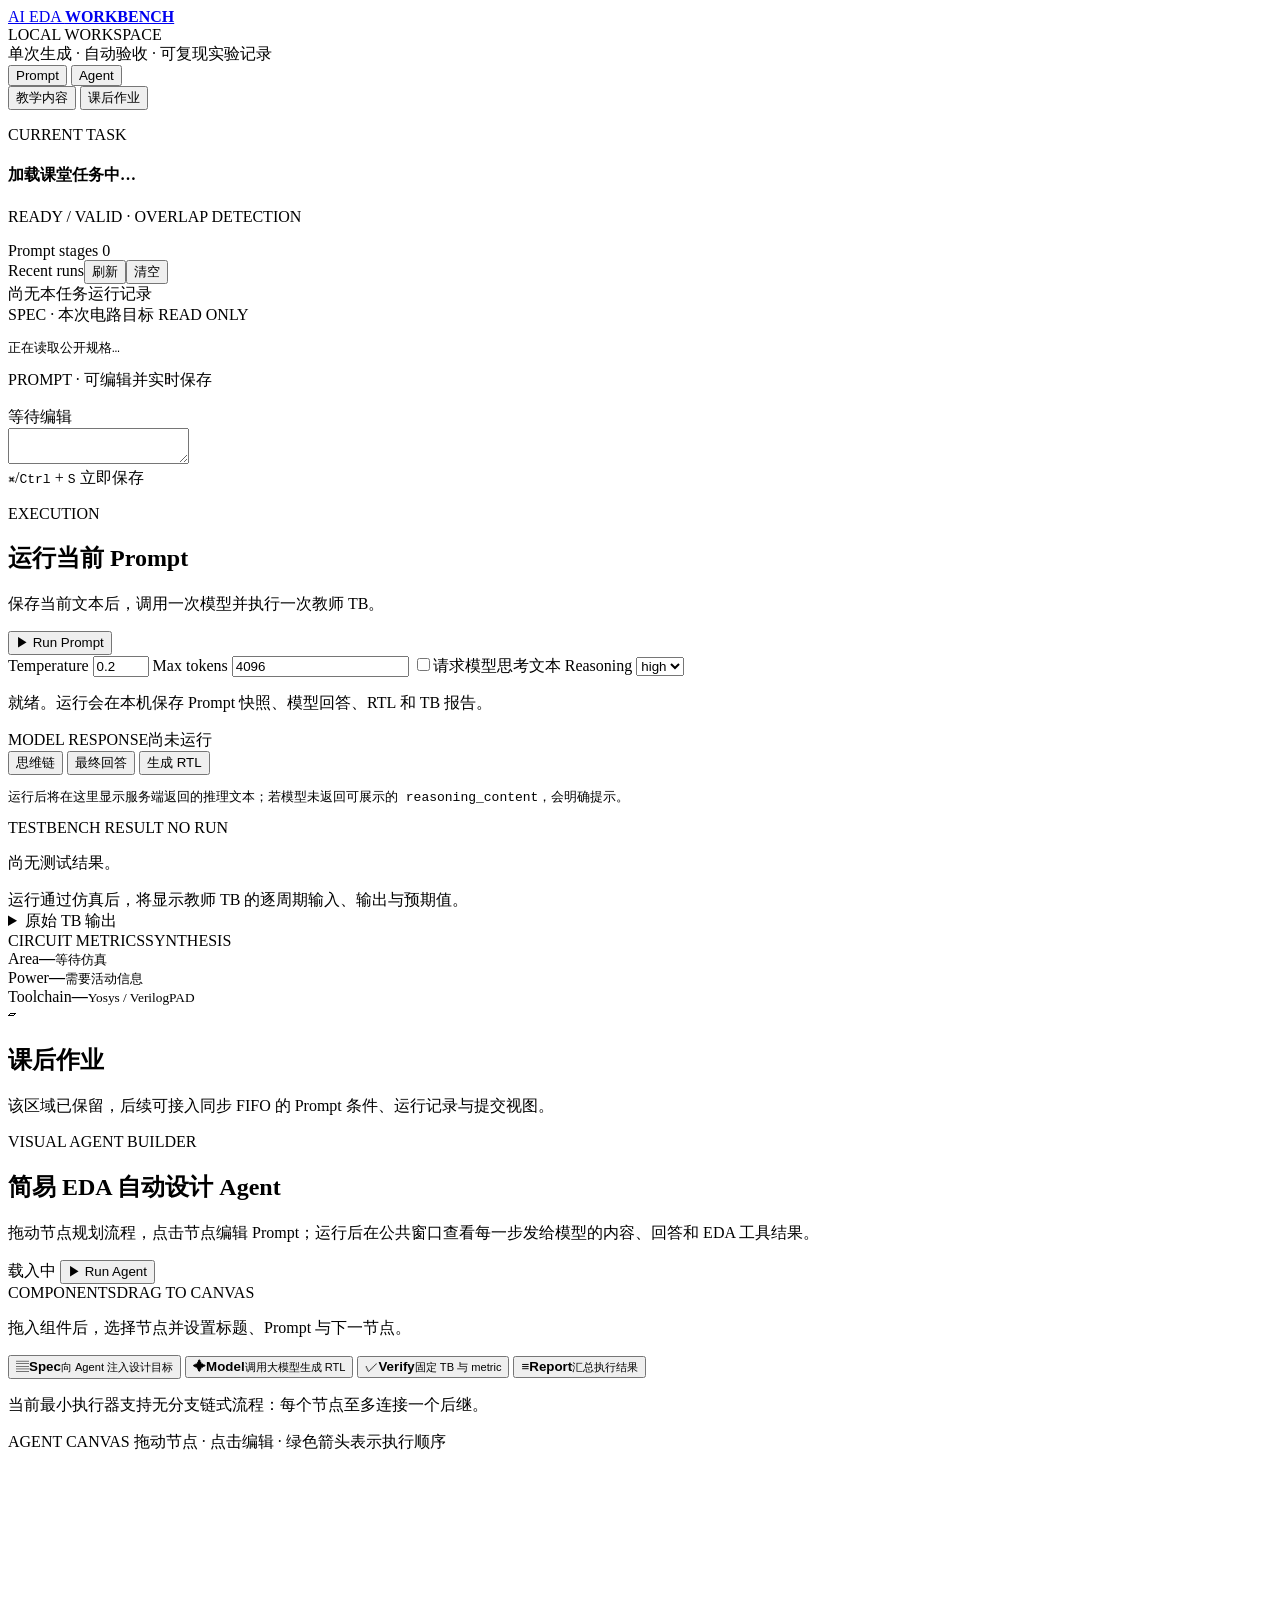
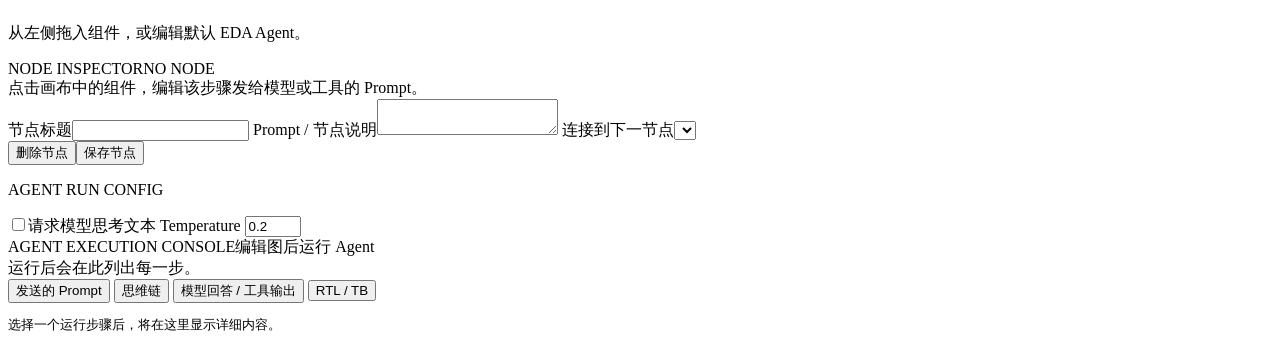
==== web/index.html @ f7133e4f "第一次重构" ====
<!doctype html>
<html lang="zh-CN">
  <head>
    <meta charset="utf-8" />
    <meta name="viewport" content="width=device-width, initial-scale=1" />
    <meta name="theme-color" content="#f6f8fb" />
    <title>AI EDA · Prompt Workbench</title>
    <link rel="stylesheet" href="/styles.css" />
  </head>
  <body>
    <div class="app-shell">
      <header class="app-header">
        <a class="brand" href="#" aria-label="AI EDA Workbench 首页">
          <span class="brand-mark" aria-hidden="true"><i></i><i></i><i></i></span>
          <span>AI EDA <strong>WORKBENCH</strong></span>
        </a>
        <div class="workspace-chip"><span class="status-dot"></span>LOCAL WORKSPACE</div>
        <div class="header-spacer"></div>
        <span class="header-note">单次生成 · 自动验收 · 可复现实验记录</span>
      </header>

      <nav class="primary-tabs" aria-label="实验类型">
        <button class="tab active" data-main-tab="prompt">Prompt</button>
        <button class="tab" data-main-tab="agent">Agent</button>
      </nav>

      <main>
        <section id="prompt-view" class="main-view">
          <div class="sub-tabs" aria-label="Prompt 内容">
            <button class="sub-tab active" data-prompt-tab="teaching">教学内容</button>
            <button class="sub-tab" data-prompt-tab="homework">课后作业</button>
          </div>

          <section id="teaching-view" class="teaching-layout">
            <aside class="left-rail">
              <div class="panel task-card">
                <p class="eyebrow">CURRENT TASK</p>
                <h1 id="task-title">加载课堂任务中…</h1>
                <p class="task-meta">READY / VALID · OVERLAP DETECTION</p>
              </div>

              <div class="panel prompt-stages">
                <div class="panel-heading">
                  <span>Prompt stages</span>
                  <span id="stage-count" class="muted">0</span>
                </div>
                <div id="prompt-list" class="stage-list"></div>
              </div>

              <div class="panel run-history">
                <div class="panel-heading"><span>Recent runs</span><span class="run-history-actions"><button id="refresh-runs" class="text-button">刷新</button><button id="clear-runs" class="text-button danger-text">清空</button></span></div>
                <div id="run-list" class="run-list empty-copy">尚无本任务运行记录</div>
              </div>
            </aside>

            <section class="editor-column">
              <article class="panel spec-panel">
                <div class="panel-heading">
                  <span>SPEC · 本次电路目标</span>
                  <span class="read-only">READ ONLY</span>
                </div>
                <pre id="spec-content" class="spec-content">正在读取公开规格…</pre>
              </article>

              <article class="panel prompt-panel">
                <div class="panel-heading prompt-heading">
                  <div>
                    <span>PROMPT · 可编辑并实时保存</span>
                    <p id="prompt-description" class="panel-description"></p>
                  </div>
                  <span id="save-status" class="save-status">等待编辑</span>
                </div>
                <textarea id="prompt-editor" spellcheck="false" aria-label="Prompt 编辑器"></textarea>
                <div class="editor-footer">
                  <span id="prompt-file" class="muted"></span>
                  <span><kbd>⌘</kbd>/<kbd>Ctrl</kbd> + <kbd>S</kbd> 立即保存</span>
                </div>
              </article>

              <article class="panel run-panel">
                <div class="run-controls">
                  <div>
                    <p class="eyebrow">EXECUTION</p>
                    <h2>运行当前 Prompt</h2>
                    <p>保存当前文本后，调用一次模型并执行一次教师 TB。</p>
                  </div>
                  <button id="run-button" class="run-button"><span class="play-icon">▶</span> Run Prompt</button>
                </div>
                <div class="config-row">
                  <label>Temperature <input id="temperature" type="number" min="0" max="2" step="0.1" value="0.2" /></label>
                  <label>Max tokens <input id="max-tokens" type="number" min="1" step="1" value="4096" /></label>
                  <label class="switch-label"><input id="thinking" type="checkbox" /><span class="switch"></span>请求模型思考文本</label>
                  <label>Reasoning <select id="reasoning-effort"><option value="low">low</option><option value="high" selected>high</option><option value="max">max</option></select></label>
                </div>
                <p id="run-status" class="run-status">就绪。运行会在本机保存 Prompt 快照、模型回答、RTL 和 TB 报告。</p>
              </article>
            </section>

            <aside class="result-column">
              <article class="panel model-panel">
                <div class="panel-heading"><span>MODEL RESPONSE</span><span id="run-id-label" class="muted">尚未运行</span></div>
                <div class="response-tabs">
                  <button class="response-tab active" data-response-tab="reasoning">思维链</button>
                  <button class="response-tab" data-response-tab="answer">最终回答</button>
                  <button class="response-tab" data-response-tab="rtl">生成 RTL</button>
                </div>
                <pre id="response-content" class="response-content empty-copy">运行后将在这里显示服务端返回的推理文本；若模型未返回可展示的 reasoning_content，会明确提示。</pre>
              </article>

              <article class="panel tb-panel">
                <div class="panel-heading">
                  <span>TESTBENCH RESULT</span>
                  <span id="tb-badge" class="result-badge neutral">NO RUN</span>
                </div>
                <p id="tb-summary" class="tb-summary">尚无测试结果。</p>
                <div id="trace-wrap" class="trace-wrap empty-copy">运行通过仿真后，将显示教师 TB 的逐周期输入、输出与预期值。</div>
                <details class="raw-output"><summary>原始 TB 输出</summary><pre id="tb-stdout">—</pre></details>
              </article>

              <article class="panel metrics-panel">
                <div class="panel-heading"><span>CIRCUIT METRICS</span><span class="read-only">SYNTHESIS</span></div>
                <div class="metric-grid">
                  <div class="metric"><span>Area</span><strong id="metric-area">—</strong><small id="metric-unit">等待仿真</small></div>
                  <div class="metric"><span>Power</span><strong id="metric-power">—</strong><small>需要活动信息</small></div>
                  <div class="metric"><span>Toolchain</span><strong id="metric-status">—</strong><small id="metric-note">Yosys / VerilogPAD</small></div>
                </div>
              </article>
            </aside>
          </section>

          <section id="homework-view" class="empty-view hidden">
            <span class="empty-icon">▱</span>
            <h2>课后作业</h2>
            <p>该区域已保留，后续可接入同步 FIFO 的 Prompt 条件、运行记录与提交视图。</p>
          </section>
        </section>

        <section id="agent-view" class="agent-view hidden">
          <div class="agent-hero">
            <div>
              <p class="eyebrow">VISUAL AGENT BUILDER</p>
              <h1 id="agent-name">简易 EDA 自动设计 Agent</h1>
              <p>拖动节点规划流程，点击节点编辑 Prompt；运行后在公共窗口查看每一步发给模型的内容、回答和 EDA 工具结果。</p>
            </div>
            <div class="agent-hero-actions">
              <span id="agent-save-status" class="save-status">载入中</span>
              <button id="agent-run-button" class="run-button"><span class="play-icon">▶</span> Run Agent</button>
            </div>
          </div>

          <div class="agent-layout">
            <aside class="panel agent-palette">
              <div class="panel-heading"><span>COMPONENTS</span><span class="read-only">DRAG TO CANVAS</span></div>
              <p class="palette-help">拖入组件后，选择节点并设置标题、Prompt 与下一节点。</p>
              <div class="palette-list">
                <button class="palette-item" draggable="true" data-node-type="spec"><span class="node-glyph spec-glyph">▤</span><span><strong>Spec</strong><small>向 Agent 注入设计目标</small></span></button>
                <button class="palette-item" draggable="true" data-node-type="model"><span class="node-glyph model-glyph">✦</span><span><strong>Model</strong><small>调用大模型生成 RTL</small></span></button>
                <button class="palette-item" draggable="true" data-node-type="verify"><span class="node-glyph verify-glyph">✓</span><span><strong>Verify</strong><small>固定 TB 与 metric</small></span></button>
                <button class="palette-item" draggable="true" data-node-type="report"><span class="node-glyph report-glyph">≡</span><span><strong>Report</strong><small>汇总执行结果</small></span></button>
              </div>
              <p class="agent-rule">当前最小执行器支持无分支链式流程：每个节点至多连接一个后继。</p>
            </aside>

            <section class="panel agent-canvas-panel">
              <div class="panel-heading">
                <span>AGENT CANVAS</span>
                <span class="canvas-hint">拖动节点 · 点击编辑 · 绿色箭头表示执行顺序</span>
              </div>
              <div id="agent-canvas-scroll" class="agent-canvas-scroll">
                <div id="agent-canvas" class="agent-canvas" aria-label="Agent 流程画布">
                  <svg id="agent-edges" class="agent-edges" aria-hidden="true"><defs><marker id="arrow-head" markerWidth="8" markerHeight="8" refX="7" refY="4" orient="auto"><path d="M0,0 L8,4 L0,8 z"></path></marker></defs></svg>
                  <div id="agent-nodes"></div>
                  <p id="canvas-empty" class="canvas-empty hidden">从左侧拖入组件，或编辑默认 EDA Agent。</p>
                </div>
              </div>
            </section>

            <aside class="panel agent-inspector">
              <div class="panel-heading"><span>NODE INSPECTOR</span><span id="selected-node-type" class="read-only">NO NODE</span></div>
              <div id="agent-inspector-empty" class="empty-copy">点击画布中的组件，编辑该步骤发给模型或工具的 Prompt。</div>
              <form id="agent-node-form" class="node-form hidden">
                <label>节点标题<input id="agent-node-title" maxlength="100" /></label>
                <label>Prompt / 节点说明<textarea id="agent-node-prompt" spellcheck="false"></textarea></label>
                <label>连接到下一节点<select id="agent-node-next"></select></label>
                <div class="inspector-actions"><button type="button" id="agent-delete-node" class="danger-button">删除节点</button><button type="submit" class="secondary-button">保存节点</button></div>
              </form>
              <div class="agent-run-config">
                <p class="eyebrow">AGENT RUN CONFIG</p>
                <label class="switch-label"><input id="agent-thinking" type="checkbox" /><span class="switch"></span>请求模型思考文本</label>
                <label>Temperature <input id="agent-temperature" type="number" min="0" max="2" step="0.1" value="0.2" /></label>
              </div>
            </aside>
          </div>

          <section class="panel agent-console-panel">
            <div class="panel-heading"><span>AGENT EXECUTION CONSOLE</span><span id="agent-run-status" class="muted">编辑图后运行 Agent</span></div>
            <div class="agent-console-grid">
              <div id="agent-events" class="agent-events empty-copy">运行后会在此列出每一步。</div>
              <div class="agent-console-detail">
                <div class="response-tabs agent-console-tabs">
                  <button class="agent-detail-tab active" data-agent-detail="prompt">发送的 Prompt</button>
                  <button class="agent-detail-tab" data-agent-detail="reasoning">思维链</button>
                  <button class="agent-detail-tab" data-agent-detail="response">模型回答 / 工具输出</button>
                  <button class="agent-detail-tab" data-agent-detail="rtl">RTL / TB</button>
                </div>
                <pre id="agent-detail-content" class="agent-detail-content">选择一个运行步骤后，将在这里显示详细内容。</pre>
              </div>
            </div>
          </section>
        </section>
      </main>
    </div>
    <template id="trace-template">
      <table class="trace-table">
        <thead><tr><th>Cycle</th><th>场景 / 事件</th><th>输入<br><small>valid · ready · bit</small></th><th>输出<br><small>valid · ready · match</small></th><th>期望<br><small>valid · match</small></th></tr></thead>
        <tbody></tbody>
      </table>
    </template>
    <script src="/app.js"></script>
  </body>
</html>
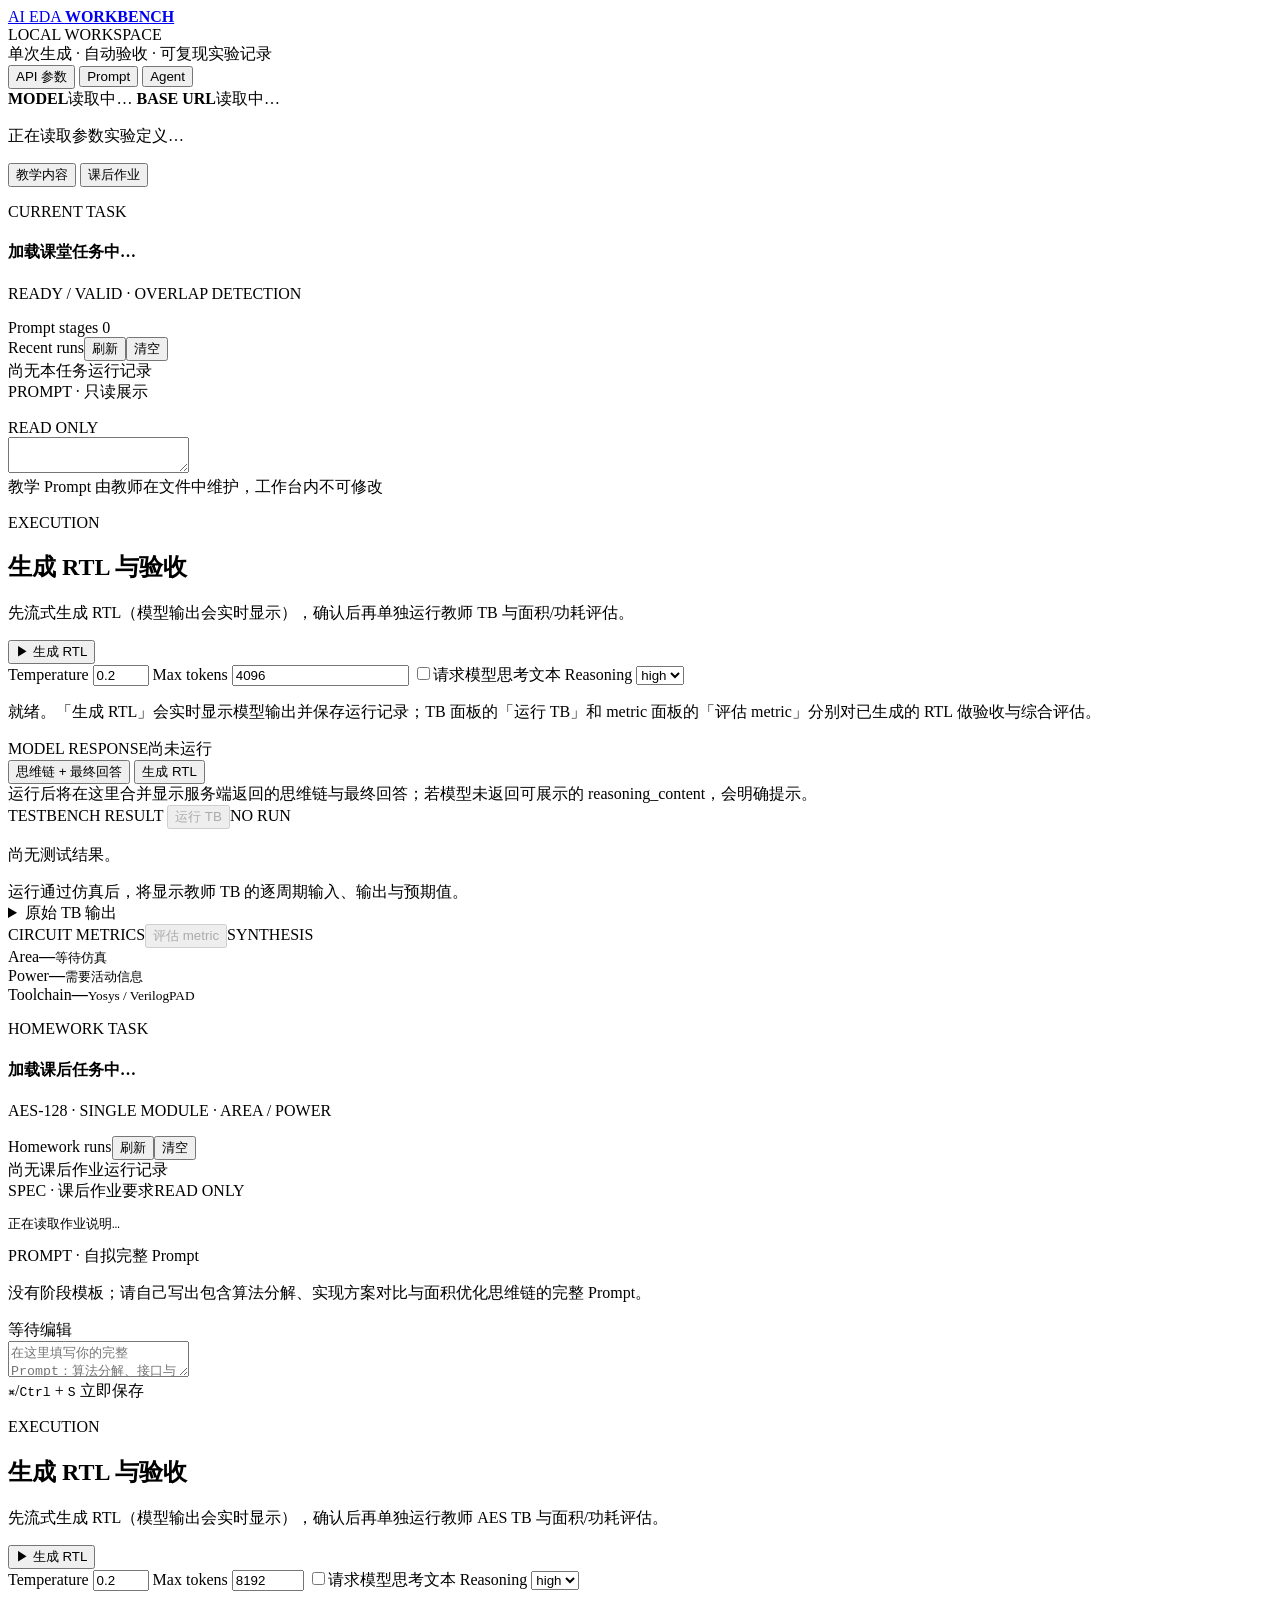
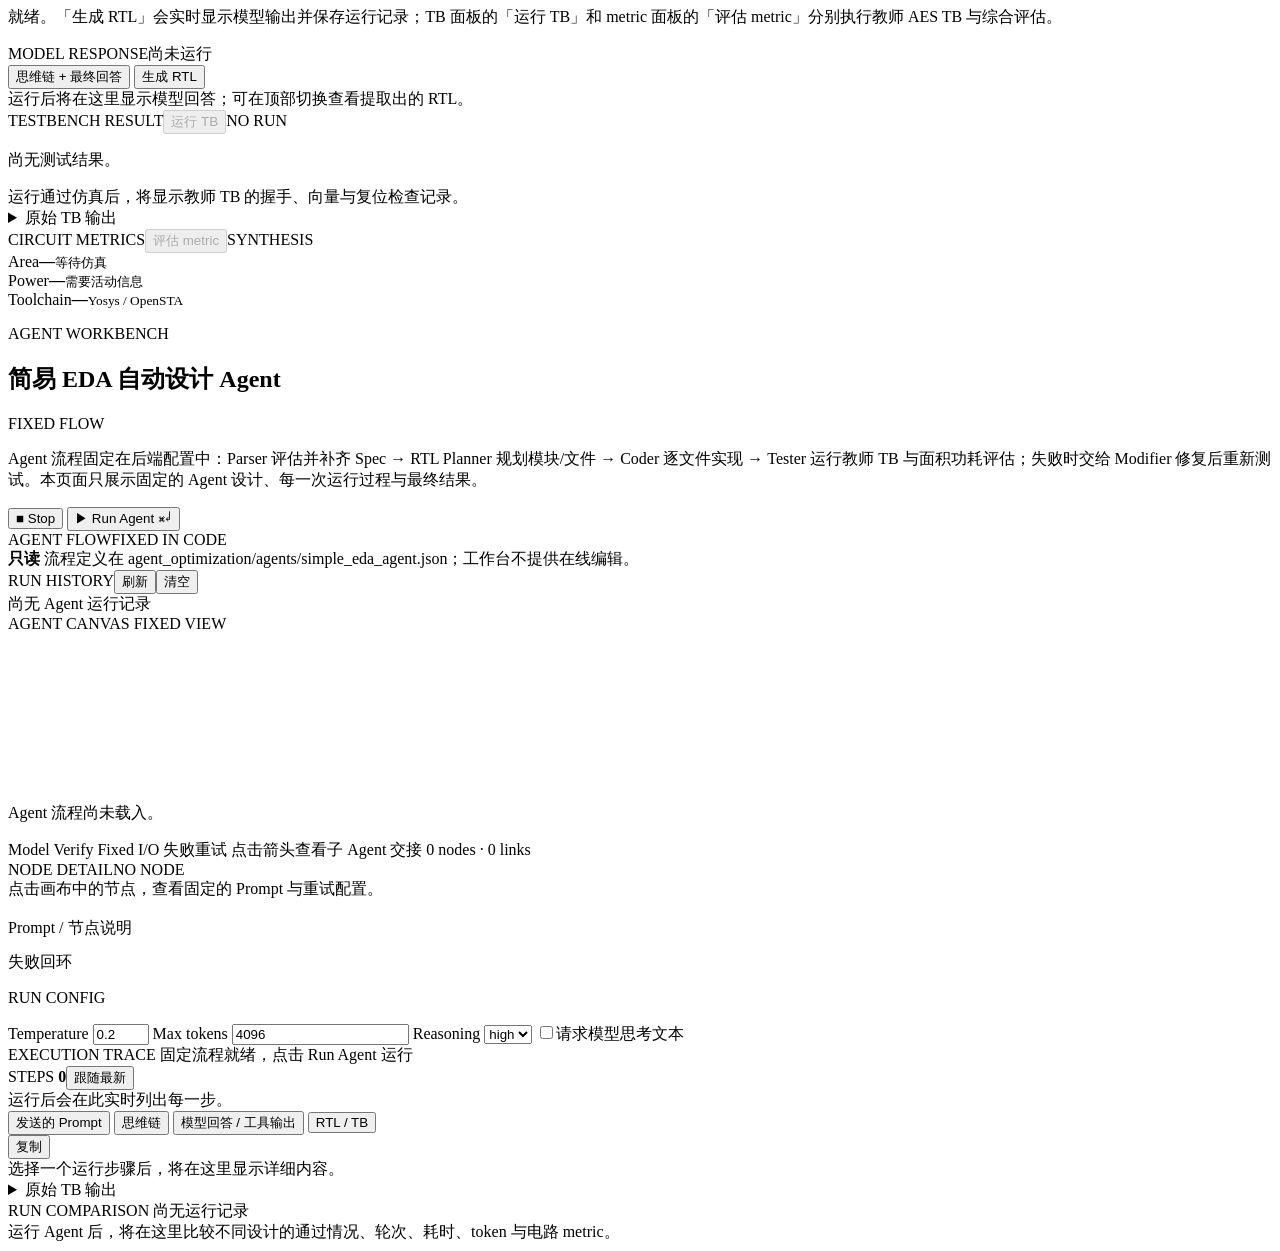
==== commit ede0a43c: "add gitignore" ====
--- a/web/index.html
+++ b/web/index.html
@@ -3,8 +3,8 @@
   <head>
     <meta charset="utf-8" />
     <meta name="viewport" content="width=device-width, initial-scale=1" />
-    <meta name="theme-color" content="#f6f8fb" />
-    <title>AI EDA · Prompt Workbench</title>
+    <meta name="theme-color" content="#f4f7fb" />
+    <title>AI EDA · Agent Workbench</title>
     <link rel="stylesheet" href="/styles.css" />
   </head>
   <body>
@@ -20,12 +20,27 @@
       </header>
 
       <nav class="primary-tabs" aria-label="实验类型">
-        <button class="tab active" data-main-tab="prompt">Prompt</button>
+        <button class="tab active" data-main-tab="params">API 参数</button>
+        <button class="tab" data-main-tab="prompt">Prompt</button>
         <button class="tab" data-main-tab="agent">Agent</button>
       </nav>
 
       <main>
-        <section id="prompt-view" class="main-view">
+        <section id="params-view" class="params-view">
+          <div class="params-topbar">
+            <div id="param-sub-tabs" class="sub-tabs param-sub-tabs" aria-label="参数实验分页"></div>
+            <div class="model-chip-row">
+              <span class="model-chip"><b>MODEL</b><span id="params-model">读取中…</span></span>
+              <span class="model-chip"><b>BASE URL</b><span id="params-base-url">读取中…</span></span>
+            </div>
+          </div>
+
+          <div id="params-demos" class="params-demos">
+            <p class="panel params-loading">正在读取参数实验定义…</p>
+          </div>
+        </section>
+
+        <section id="prompt-view" class="main-view hidden">
           <div class="sub-tabs" aria-label="Prompt 内容">
             <button class="sub-tab active" data-prompt-tab="teaching">教学内容</button>
             <button class="sub-tab" data-prompt-tab="homework">课后作业</button>
@@ -54,26 +69,18 @@
             </aside>
 
             <section class="editor-column">
-              <article class="panel spec-panel">
-                <div class="panel-heading">
-                  <span>SPEC · 本次电路目标</span>
-                  <span class="read-only">READ ONLY</span>
-                </div>
-                <pre id="spec-content" class="spec-content">正在读取公开规格…</pre>
-              </article>
-
               <article class="panel prompt-panel">
                 <div class="panel-heading prompt-heading">
                   <div>
-                    <span>PROMPT · 可编辑并实时保存</span>
+                    <span>PROMPT · 只读展示</span>
                     <p id="prompt-description" class="panel-description"></p>
                   </div>
-                  <span id="save-status" class="save-status">等待编辑</span>
-                </div>
-                <textarea id="prompt-editor" spellcheck="false" aria-label="Prompt 编辑器"></textarea>
+                  <span class="read-only">READ ONLY</span>
+                </div>
+                <textarea id="prompt-editor" spellcheck="false" aria-label="教学 Prompt 只读展示" readonly></textarea>
                 <div class="editor-footer">
                   <span id="prompt-file" class="muted"></span>
-                  <span><kbd>⌘</kbd>/<kbd>Ctrl</kbd> + <kbd>S</kbd> 立即保存</span>
+                  <span class="muted">教学 Prompt 由教师在文件中维护，工作台内不可修改</span>
                 </div>
               </article>
 
@@ -81,10 +88,10 @@
                 <div class="run-controls">
                   <div>
                     <p class="eyebrow">EXECUTION</p>
-                    <h2>运行当前 Prompt</h2>
-                    <p>保存当前文本后，调用一次模型并执行一次教师 TB。</p>
+                    <h2>生成 RTL 与验收</h2>
+                    <p>先流式生成 RTL（模型输出会实时显示），确认后再单独运行教师 TB 与面积/功耗评估。</p>
                   </div>
-                  <button id="run-button" class="run-button"><span class="play-icon">▶</span> Run Prompt</button>
+                  <button id="run-button" class="run-button"><span class="play-icon">▶</span> 生成 RTL</button>
                 </div>
                 <div class="config-row">
                   <label>Temperature <input id="temperature" type="number" min="0" max="2" step="0.1" value="0.2" /></label>
@@ -92,7 +99,7 @@
                   <label class="switch-label"><input id="thinking" type="checkbox" /><span class="switch"></span>请求模型思考文本</label>
                   <label>Reasoning <select id="reasoning-effort"><option value="low">low</option><option value="high" selected>high</option><option value="max">max</option></select></label>
                 </div>
-                <p id="run-status" class="run-status">就绪。运行会在本机保存 Prompt 快照、模型回答、RTL 和 TB 报告。</p>
+                <p id="run-status" class="run-status">就绪。「生成 RTL」会实时显示模型输出并保存运行记录；TB 面板的「运行 TB」和 metric 面板的「评估 metric」分别对已生成的 RTL 做验收与综合评估。</p>
               </article>
             </section>
 
@@ -100,17 +107,16 @@
               <article class="panel model-panel">
                 <div class="panel-heading"><span>MODEL RESPONSE</span><span id="run-id-label" class="muted">尚未运行</span></div>
                 <div class="response-tabs">
-                  <button class="response-tab active" data-response-tab="reasoning">思维链</button>
-                  <button class="response-tab" data-response-tab="answer">最终回答</button>
+                  <button class="response-tab active" data-response-tab="combined">思维链 + 最终回答</button>
                   <button class="response-tab" data-response-tab="rtl">生成 RTL</button>
                 </div>
-                <pre id="response-content" class="response-content empty-copy">运行后将在这里显示服务端返回的推理文本；若模型未返回可展示的 reasoning_content，会明确提示。</pre>
+                <div id="response-content" class="response-content empty-copy">运行后将在这里合并显示服务端返回的思维链与最终回答；若模型未返回可展示的 reasoning_content，会明确提示。</div>
               </article>
 
               <article class="panel tb-panel">
                 <div class="panel-heading">
                   <span>TESTBENCH RESULT</span>
-                  <span id="tb-badge" class="result-badge neutral">NO RUN</span>
+                  <span class="panel-heading-actions"><button id="run-tb-button" class="secondary-button panel-action-button" type="button" disabled>运行 TB</button><span id="tb-badge" class="result-badge neutral">NO RUN</span></span>
                 </div>
                 <p id="tb-summary" class="tb-summary">尚无测试结果。</p>
                 <div id="trace-wrap" class="trace-wrap empty-copy">运行通过仿真后，将显示教师 TB 的逐周期输入、输出与预期值。</div>
@@ -118,7 +124,7 @@
               </article>
 
               <article class="panel metrics-panel">
-                <div class="panel-heading"><span>CIRCUIT METRICS</span><span class="read-only">SYNTHESIS</span></div>
+                <div class="panel-heading"><span>CIRCUIT METRICS</span><span class="panel-heading-actions"><button id="run-metric-button" class="secondary-button panel-action-button" type="button" disabled>评估 metric</button><span class="read-only">SYNTHESIS</span></span></div>
                 <div class="metric-grid">
                   <div class="metric"><span>Area</span><strong id="metric-area">—</strong><small id="metric-unit">等待仿真</small></div>
                   <div class="metric"><span>Power</span><strong id="metric-power">—</strong><small>需要活动信息</small></div>
@@ -128,94 +134,283 @@
             </aside>
           </section>
 
-          <section id="homework-view" class="empty-view hidden">
-            <span class="empty-icon">▱</span>
-            <h2>课后作业</h2>
-            <p>该区域已保留，后续可接入同步 FIFO 的 Prompt 条件、运行记录与提交视图。</p>
+          <section id="homework-view" class="teaching-layout hidden">
+            <aside class="left-rail">
+              <div class="panel task-card">
+                <p class="eyebrow">HOMEWORK TASK</p>
+                <h1 id="hw-task-title">加载课后任务中…</h1>
+                <p class="task-meta">AES-128 · SINGLE MODULE · AREA / POWER</p>
+              </div>
+
+              <div class="panel run-history">
+                <div class="panel-heading"><span>Homework runs</span><span class="run-history-actions"><button id="hw-refresh-runs" class="text-button">刷新</button><button id="hw-clear-runs" class="text-button danger-text">清空</button></span></div>
+                <div id="hw-run-list" class="run-list empty-copy">尚无课后作业运行记录</div>
+              </div>
+            </aside>
+
+            <section class="editor-column">
+              <article class="panel spec-panel">
+                <div class="panel-heading"><span>SPEC · 课后作业要求</span><span class="read-only">READ ONLY</span></div>
+                <pre id="hw-spec-content" class="spec-content">正在读取作业说明…</pre>
+              </article>
+
+              <article class="panel prompt-panel">
+                <div class="panel-heading prompt-heading">
+                  <div>
+                    <span>PROMPT · 自拟完整 Prompt</span>
+                    <p class="panel-description">没有阶段模板；请自己写出包含算法分解、实现方案对比与面积优化思维链的完整 Prompt。</p>
+                  </div>
+                  <span id="hw-save-status" class="save-status">等待编辑</span>
+                </div>
+                <textarea id="hw-prompt-editor" spellcheck="false" aria-label="课后作业 Prompt 编辑器" placeholder="在这里填写你的完整 Prompt：算法分解、接口与时序约束、S-box / 密钥扩展 / 轮函数实现方案对比、面积与功耗优化思维链……"></textarea>
+                <div class="editor-footer">
+                  <span id="hw-prompt-file" class="muted"></span>
+                  <span><kbd>⌘</kbd>/<kbd>Ctrl</kbd> + <kbd>S</kbd> 立即保存</span>
+                </div>
+              </article>
+
+              <article class="panel run-panel">
+                <div class="run-controls">
+                  <div>
+                    <p class="eyebrow">EXECUTION</p>
+                    <h2>生成 RTL 与验收</h2>
+                    <p>先流式生成 RTL（模型输出会实时显示），确认后再单独运行教师 AES TB 与面积/功耗评估。</p>
+                  </div>
+                  <button id="hw-run-button" class="run-button"><span class="play-icon">▶</span> 生成 RTL</button>
+                </div>
+                <div class="config-row">
+                  <label>Temperature <input id="hw-temperature" type="number" min="0" max="2" step="0.1" value="0.2" /></label>
+                  <label>Max tokens <input id="hw-max-tokens" type="number" min="64" max="16384" step="1" value="8192" /></label>
+                  <label class="switch-label"><input id="hw-thinking" type="checkbox" /><span class="switch"></span>请求模型思考文本</label>
+                  <label>Reasoning <select id="hw-reasoning-effort"><option value="low">low</option><option value="high" selected>high</option><option value="max">max</option></select></label>
+                </div>
+                <p id="hw-run-status" class="run-status">就绪。「生成 RTL」会实时显示模型输出并保存运行记录；TB 面板的「运行 TB」和 metric 面板的「评估 metric」分别执行教师 AES TB 与综合评估。</p>
+              </article>
+            </section>
+
+            <aside class="result-column">
+              <article class="panel model-panel">
+                <div class="panel-heading"><span>MODEL RESPONSE</span><span id="hw-run-id-label" class="muted">尚未运行</span></div>
+                <div class="response-tabs">
+                  <button class="response-tab active" data-hw-response-tab="combined">思维链 + 最终回答</button>
+                  <button class="response-tab" data-hw-response-tab="rtl">生成 RTL</button>
+                </div>
+                <div id="hw-response-content" class="response-content empty-copy">运行后将在这里显示模型回答；可在顶部切换查看提取出的 RTL。</div>
+              </article>
+
+              <article class="panel tb-panel">
+                <div class="panel-heading"><span>TESTBENCH RESULT</span><span class="panel-heading-actions"><button id="hw-run-tb-button" class="secondary-button panel-action-button" type="button" disabled>运行 TB</button><span id="hw-tb-badge" class="result-badge neutral">NO RUN</span></span></div>
+                <p id="hw-tb-summary" class="tb-summary">尚无测试结果。</p>
+                <div id="hw-trace-wrap" class="trace-wrap empty-copy">运行通过仿真后，将显示教师 TB 的握手、向量与复位检查记录。</div>
+                <details class="raw-output"><summary>原始 TB 输出</summary><pre id="hw-tb-stdout">—</pre></details>
+              </article>
+
+              <article class="panel metrics-panel">
+                <div class="panel-heading"><span>CIRCUIT METRICS</span><span class="panel-heading-actions"><button id="hw-run-metric-button" class="secondary-button panel-action-button" type="button" disabled>评估 metric</button><span class="read-only">SYNTHESIS</span></span></div>
+                <div class="metric-grid">
+                  <div class="metric"><span>Area</span><strong id="hw-metric-area">—</strong><small id="hw-metric-unit">等待仿真</small></div>
+                  <div class="metric"><span>Power</span><strong id="hw-metric-power">—</strong><small>需要活动信息</small></div>
+                  <div class="metric"><span>Toolchain</span><strong id="hw-metric-status">—</strong><small id="hw-metric-note">Yosys / OpenSTA</small></div>
+                </div>
+              </article>
+            </aside>
           </section>
         </section>
 
         <section id="agent-view" class="agent-view hidden">
           <div class="agent-hero">
-            <div>
-              <p class="eyebrow">VISUAL AGENT BUILDER</p>
-              <h1 id="agent-name">简易 EDA 自动设计 Agent</h1>
-              <p>拖动节点规划流程，点击节点编辑 Prompt；运行后在公共窗口查看每一步发给模型的内容、回答和 EDA 工具结果。</p>
+            <div class="agent-hero-copy">
+              <p class="eyebrow">AGENT WORKBENCH</p>
+              <div class="agent-title-row">
+                <h1 id="agent-name">简易 EDA 自动设计 Agent</h1>
+                <span class="read-only">FIXED FLOW</span>
+              </div>
+              <p>Agent 流程固定在后端配置中：Parser 评估并补齐 Spec → RTL Planner 规划模块/文件 → Coder 逐文件实现 → Tester 运行教师 TB 与面积功耗评估；失败时交给 Modifier 修复后重新测试。本页面只展示固定的 Agent 设计、每一次运行过程与最终结果。</p>
             </div>
             <div class="agent-hero-actions">
-              <span id="agent-save-status" class="save-status">载入中</span>
-              <button id="agent-run-button" class="run-button"><span class="play-icon">▶</span> Run Agent</button>
+              <button id="agent-stop-button" class="stop-button hidden" type="button">■ Stop</button>
+              <button id="agent-run-button" class="run-button" type="button"><span class="play-icon">▶</span> Run Agent <kbd>⌘↵</kbd></button>
             </div>
           </div>
 
           <div class="agent-layout">
-            <aside class="panel agent-palette">
-              <div class="panel-heading"><span>COMPONENTS</span><span class="read-only">DRAG TO CANVAS</span></div>
-              <p class="palette-help">拖入组件后，选择节点并设置标题、Prompt 与下一节点。</p>
-              <div class="palette-list">
-                <button class="palette-item" draggable="true" data-node-type="spec"><span class="node-glyph spec-glyph">▤</span><span><strong>Spec</strong><small>向 Agent 注入设计目标</small></span></button>
-                <button class="palette-item" draggable="true" data-node-type="model"><span class="node-glyph model-glyph">✦</span><span><strong>Model</strong><small>调用大模型生成 RTL</small></span></button>
-                <button class="palette-item" draggable="true" data-node-type="verify"><span class="node-glyph verify-glyph">✓</span><span><strong>Verify</strong><small>固定 TB 与 metric</small></span></button>
-                <button class="palette-item" draggable="true" data-node-type="report"><span class="node-glyph report-glyph">≡</span><span><strong>Report</strong><small>汇总执行结果</small></span></button>
-              </div>
-              <p class="agent-rule">当前最小执行器支持无分支链式流程：每个节点至多连接一个后继。</p>
+            <aside class="agent-rail">
+              <div class="panel agent-palette">
+                <div class="panel-heading"><span>AGENT FLOW</span><span class="read-only">FIXED IN CODE</span></div>
+                <div id="agent-flow-list" class="agent-flow-list"></div>
+                <div class="palette-tip">
+                  <strong>只读</strong>
+                  <span>流程定义在 agent_optimization/agents/simple_eda_agent.json；工作台不提供在线编辑。</span>
+                </div>
+              </div>
+
+              <div class="panel agent-history">
+                <div class="panel-heading"><span>RUN HISTORY</span><span class="run-history-actions"><button id="agent-refresh-runs" class="text-button">刷新</button><button id="agent-clear-runs" class="text-button danger-text">清空</button></span></div>
+                <div id="agent-run-list" class="run-list empty-copy">尚无 Agent 运行记录</div>
+              </div>
+
             </aside>
 
             <section class="panel agent-canvas-panel">
-              <div class="panel-heading">
+              <div class="panel-heading canvas-heading">
                 <span>AGENT CANVAS</span>
-                <span class="canvas-hint">拖动节点 · 点击编辑 · 绿色箭头表示执行顺序</span>
+                <span class="read-only">FIXED VIEW</span>
               </div>
               <div id="agent-canvas-scroll" class="agent-canvas-scroll">
                 <div id="agent-canvas" class="agent-canvas" aria-label="Agent 流程画布">
-                  <svg id="agent-edges" class="agent-edges" aria-hidden="true"><defs><marker id="arrow-head" markerWidth="8" markerHeight="8" refX="7" refY="4" orient="auto"><path d="M0,0 L8,4 L0,8 z"></path></marker></defs></svg>
-                  <div id="agent-nodes"></div>
-                  <p id="canvas-empty" class="canvas-empty hidden">从左侧拖入组件，或编辑默认 EDA Agent。</p>
-                </div>
+                  <svg id="agent-edges" class="agent-edges" aria-hidden="true">
+                    <defs>
+                      <marker id="arrow-head" markerWidth="9" markerHeight="9" refX="8" refY="4.5" orient="auto"><path d="M0,0 L9,4.5 L0,9 z"></path></marker>
+                      <marker id="arrow-retry" markerWidth="9" markerHeight="9" refX="8" refY="4.5" orient="auto"><path d="M0,0 L9,4.5 L0,9 z"></path></marker>
+                    </defs>
+                  </svg>
+                  <div id="agent-nodes" class="agent-node-layer"></div>
+                  <p id="canvas-empty" class="canvas-empty hidden">Agent 流程尚未载入。</p>
+                </div>
+              </div>
+              <div class="canvas-statusbar">
+                <span class="canvas-legend">
+                  <i class="legend-dot model"></i>Model
+                  <i class="legend-dot verify"></i>Verify
+                  <i class="legend-dot fixed"></i>Fixed I/O
+                  <i class="legend-dash"></i>失败重试
+                </span>
+                <span class="canvas-handoff-hint">点击箭头查看子 Agent 交接</span>
+                <span id="agent-graph-stats" class="muted">0 nodes · 0 links</span>
               </div>
             </section>
 
-            <aside class="panel agent-inspector">
-              <div class="panel-heading"><span>NODE INSPECTOR</span><span id="selected-node-type" class="read-only">NO NODE</span></div>
-              <div id="agent-inspector-empty" class="empty-copy">点击画布中的组件，编辑该步骤发给模型或工具的 Prompt。</div>
-              <form id="agent-node-form" class="node-form hidden">
-                <label>节点标题<input id="agent-node-title" maxlength="100" /></label>
-                <label>Prompt / 节点说明<textarea id="agent-node-prompt" spellcheck="false"></textarea></label>
-                <label>连接到下一节点<select id="agent-node-next"></select></label>
-                <div class="inspector-actions"><button type="button" id="agent-delete-node" class="danger-button">删除节点</button><button type="submit" class="secondary-button">保存节点</button></div>
-              </form>
+            <aside id="agent-inspector" class="panel agent-inspector">
+              <div class="panel-heading"><span>NODE DETAIL</span><span id="selected-node-type" class="read-only">NO NODE</span></div>
+              <div id="agent-inspector-empty" class="empty-copy">点击画布中的节点，查看固定的 Prompt 与重试配置。</div>
+              <div id="agent-node-detail" class="node-detail hidden">
+                <div id="inspector-type-chip" class="inspector-type-chip"></div>
+                <h3 id="agent-detail-title"></h3>
+                <div class="detail-section">
+                  <span class="detail-label">Prompt / 节点说明</span>
+                  <pre id="agent-detail-prompt" class="node-detail-prompt"></pre>
+                </div>
+                <div id="agent-detail-retry-section" class="detail-section">
+                  <span class="detail-label">失败回环</span>
+                  <p id="agent-detail-retry" class="field-hint"></p>
+                </div>
+              </div>
+
               <div class="agent-run-config">
-                <p class="eyebrow">AGENT RUN CONFIG</p>
+                <p class="eyebrow">RUN CONFIG</p>
+                <label class="field-label inline">Temperature <input id="agent-temperature" type="number" min="0" max="2" step="0.1" value="0.2" /></label>
+                <label class="field-label inline">Max tokens <input id="agent-max-tokens" type="number" min="1" step="1" value="4096" /></label>
+                <label class="field-label inline">Reasoning
+                  <select id="agent-reasoning-effort"><option value="low">low</option><option value="high" selected>high</option><option value="max">max</option></select>
+                </label>
                 <label class="switch-label"><input id="agent-thinking" type="checkbox" /><span class="switch"></span>请求模型思考文本</label>
-                <label>Temperature <input id="agent-temperature" type="number" min="0" max="2" step="0.1" value="0.2" /></label>
               </div>
             </aside>
           </div>
 
           <section class="panel agent-console-panel">
-            <div class="panel-heading"><span>AGENT EXECUTION CONSOLE</span><span id="agent-run-status" class="muted">编辑图后运行 Agent</span></div>
+            <div class="panel-heading">
+              <span>EXECUTION TRACE</span>
+              <span id="agent-run-status" class="muted">固定流程就绪，点击 Run Agent 运行</span>
+            </div>
+            <div id="agent-progress" class="agent-progress hidden"><div id="agent-progress-bar" class="agent-progress-bar"></div></div>
+            <div id="agent-phase-strip" class="agent-phase-strip" aria-label="Agent 流程阶段状态"></div>
             <div class="agent-console-grid">
-              <div id="agent-events" class="agent-events empty-copy">运行后会在此列出每一步。</div>
+              <div class="agent-events-pane">
+                <div class="events-header"><span>STEPS <b id="agent-event-count">0</b></span><button id="agent-follow-live" class="text-button" type="button">跟随最新</button></div>
+                <div id="agent-events" class="agent-events empty-copy">运行后会在此实时列出每一步。</div>
+              </div>
               <div class="agent-console-detail">
-                <div class="response-tabs agent-console-tabs">
-                  <button class="agent-detail-tab active" data-agent-detail="prompt">发送的 Prompt</button>
-                  <button class="agent-detail-tab" data-agent-detail="reasoning">思维链</button>
-                  <button class="agent-detail-tab" data-agent-detail="response">模型回答 / 工具输出</button>
-                  <button class="agent-detail-tab" data-agent-detail="rtl">RTL / TB</button>
-                </div>
-                <pre id="agent-detail-content" class="agent-detail-content">选择一个运行步骤后，将在这里显示详细内容。</pre>
-              </div>
-            </div>
+                <div class="detail-header">
+                  <div class="response-tabs agent-console-tabs">
+                    <button class="agent-detail-tab active" data-agent-detail="prompt">发送的 Prompt</button>
+                    <button class="agent-detail-tab" data-agent-detail="reasoning">思维链</button>
+                    <button class="agent-detail-tab" data-agent-detail="response">模型回答 / 工具输出</button>
+                    <button class="agent-detail-tab" data-agent-detail="rtl">RTL / TB</button>
+                  </div>
+                  <button id="agent-copy-detail" class="text-button" type="button">复制</button>
+                </div>
+                <div id="agent-event-meta" class="agent-event-meta"></div>
+                <div id="agent-detail-content" class="agent-detail-content">选择一个运行步骤后，将在这里显示详细内容。</div>
+                <div id="agent-verify-visual" class="agent-verify-visual hidden">
+                  <div id="agent-metrics" class="metric-grid compact"></div>
+                  <div id="agent-trace-wrap" class="trace-wrap"></div>
+                  <details class="raw-output"><summary>原始 TB 输出</summary><pre id="agent-tb-stdout">—</pre></details>
+                </div>
+              </div>
+            </div>
+          </section>
+
+          <section class="panel agent-compare-panel">
+            <div class="panel-heading">
+              <span>RUN COMPARISON</span>
+              <span id="agent-compare-summary" class="muted">尚无运行记录</span>
+            </div>
+            <div id="agent-compare-body" class="agent-compare-body empty-copy">运行 Agent 后，将在这里比较不同设计的通过情况、轮次、耗时、token 与电路 metric。</div>
           </section>
         </section>
       </main>
     </div>
+
     <template id="trace-template">
       <table class="trace-table">
         <thead><tr><th>Cycle</th><th>场景 / 事件</th><th>输入<br><small>valid · ready · bit</small></th><th>输出<br><small>valid · ready · match</small></th><th>期望<br><small>valid · match</small></th></tr></thead>
         <tbody></tbody>
       </table>
     </template>
+
+    <dialog id="agent-handoff-dialog" class="confirm-dialog agent-handoff-dialog">
+      <form method="dialog">
+        <span class="dialog-kicker">SUBAGENT HANDOFF</span>
+        <h2 id="agent-handoff-title">子 Agent 交接</h2>
+        <p id="agent-handoff-meta" class="field-hint"></p>
+        <div id="agent-handoff-tabs" class="handoff-tabs"></div>
+        <pre id="agent-handoff-content" class="agent-handoff-content">—</pre>
+        <div class="dialog-actions">
+          <button value="close" class="secondary-button">关闭</button>
+        </div>
+      </form>
+    </dialog>
+
+    <dialog id="agent-input-dialog" class="confirm-dialog agent-input-dialog">
+      <form id="agent-input-form" method="dialog">
+        <span class="dialog-kicker">SPEC CLARIFICATION</span>
+        <h2>Parser 需要补充 Spec</h2>
+        <p id="agent-input-summary" class="field-hint"></p>
+        <ul id="agent-input-questions" class="agent-input-questions"></ul>
+        <label class="field-label">补充内容
+          <textarea id="agent-input-response" rows="5" placeholder="请补充缺失的接口、时序、复位、延迟或测试预期等信息"></textarea>
+        </label>
+        <p id="agent-input-status" class="field-hint"></p>
+        <div class="dialog-actions">
+          <button type="button" id="agent-input-cancel" class="secondary-button">停止 Agent</button>
+          <button type="submit" id="agent-input-submit" class="primary-button">提交补充</button>
+        </div>
+      </form>
+    </dialog>
+
+    <dialog id="agent-fixed-dialog" class="confirm-dialog agent-fixed-dialog">
+      <form method="dialog">
+        <span class="dialog-kicker" id="agent-fixed-kind">FIXED NODE</span>
+        <h2 id="agent-fixed-title">固定节点</h2>
+        <pre id="agent-fixed-content" class="agent-fixed-content"></pre>
+        <div class="dialog-actions">
+          <button value="close" class="secondary-button">关闭</button>
+        </div>
+      </form>
+    </dialog>
+
+    <dialog id="confirm-dialog" class="confirm-dialog">
+      <form method="dialog">
+        <h2 id="confirm-title">确认操作</h2>
+        <p id="confirm-message"></p>
+        <div class="dialog-actions">
+          <button value="cancel" class="secondary-button">取消</button>
+          <button value="confirm" id="confirm-accept" class="danger-button">确认</button>
+        </div>
+      </form>
+    </dialog>
+    <div id="toast-stack" class="toast-stack" aria-live="polite"></div>
     <script src="/app.js"></script>
   </body>
 </html>
